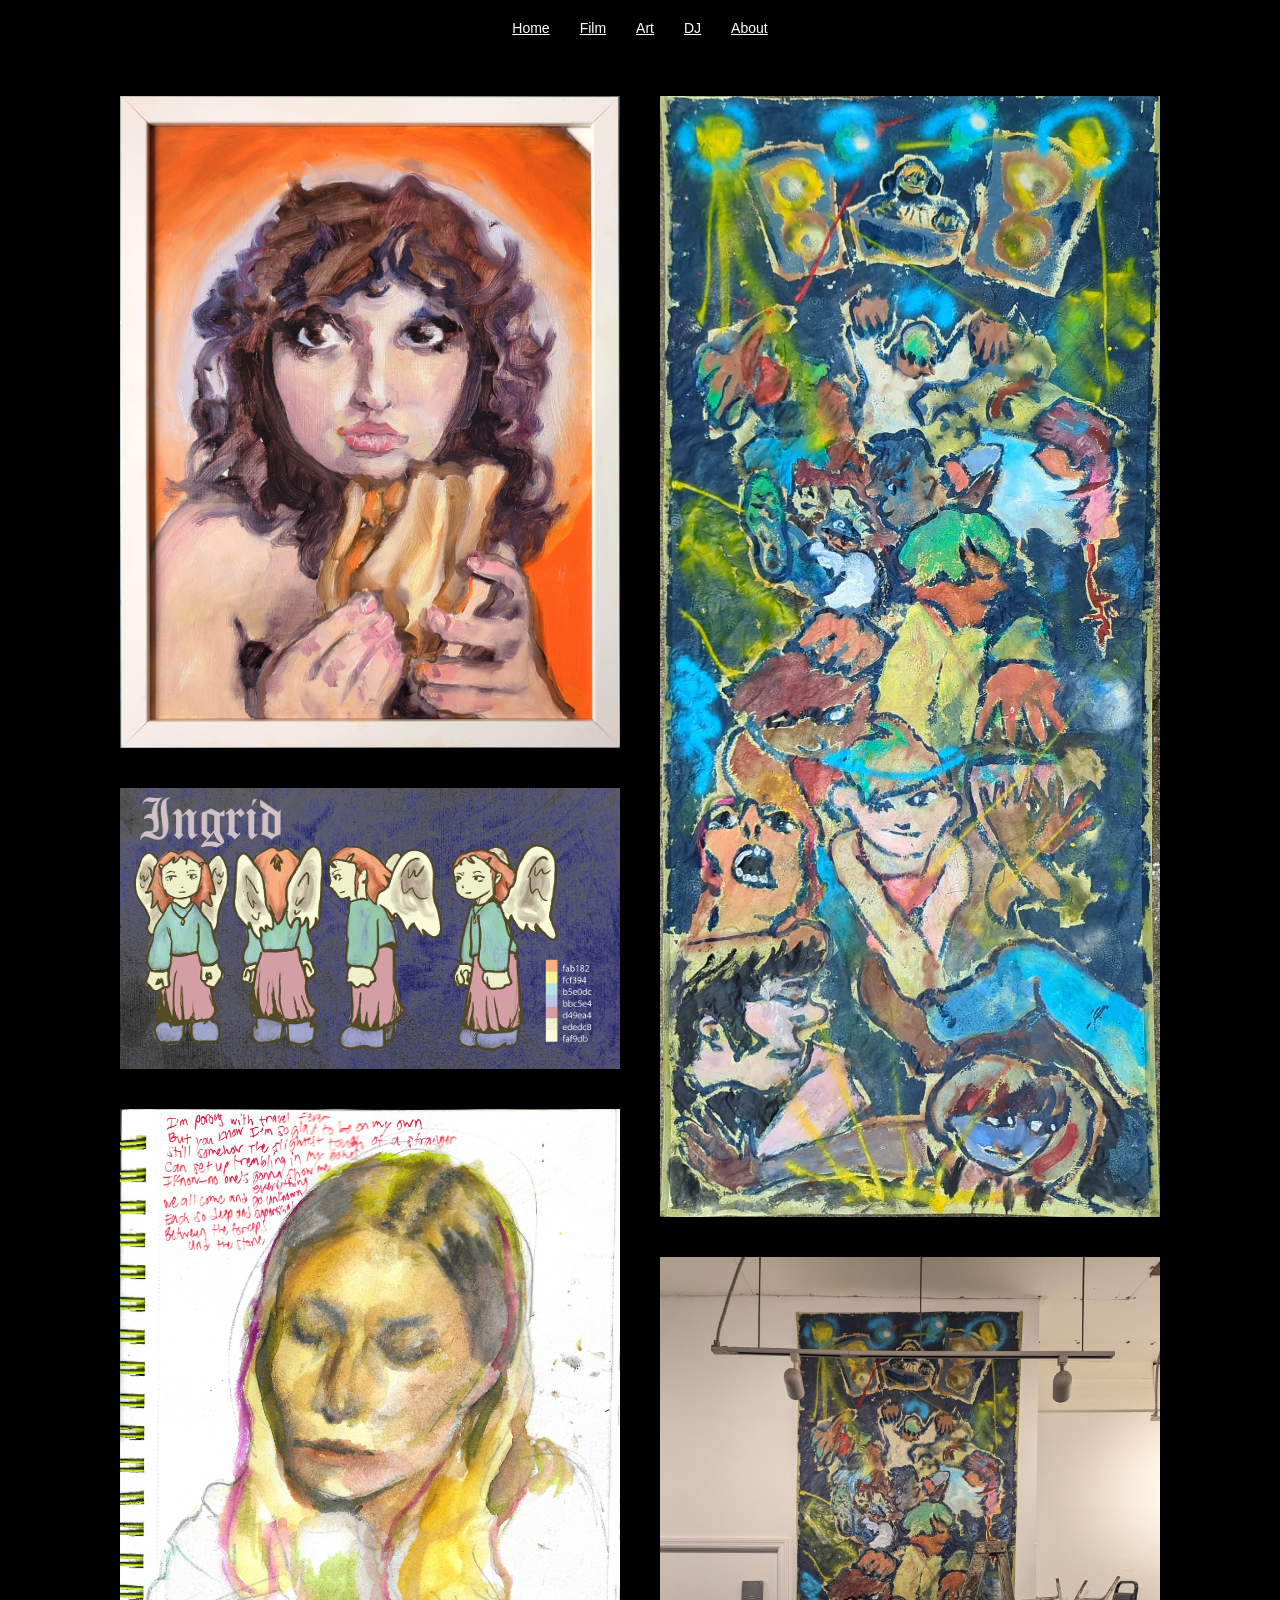
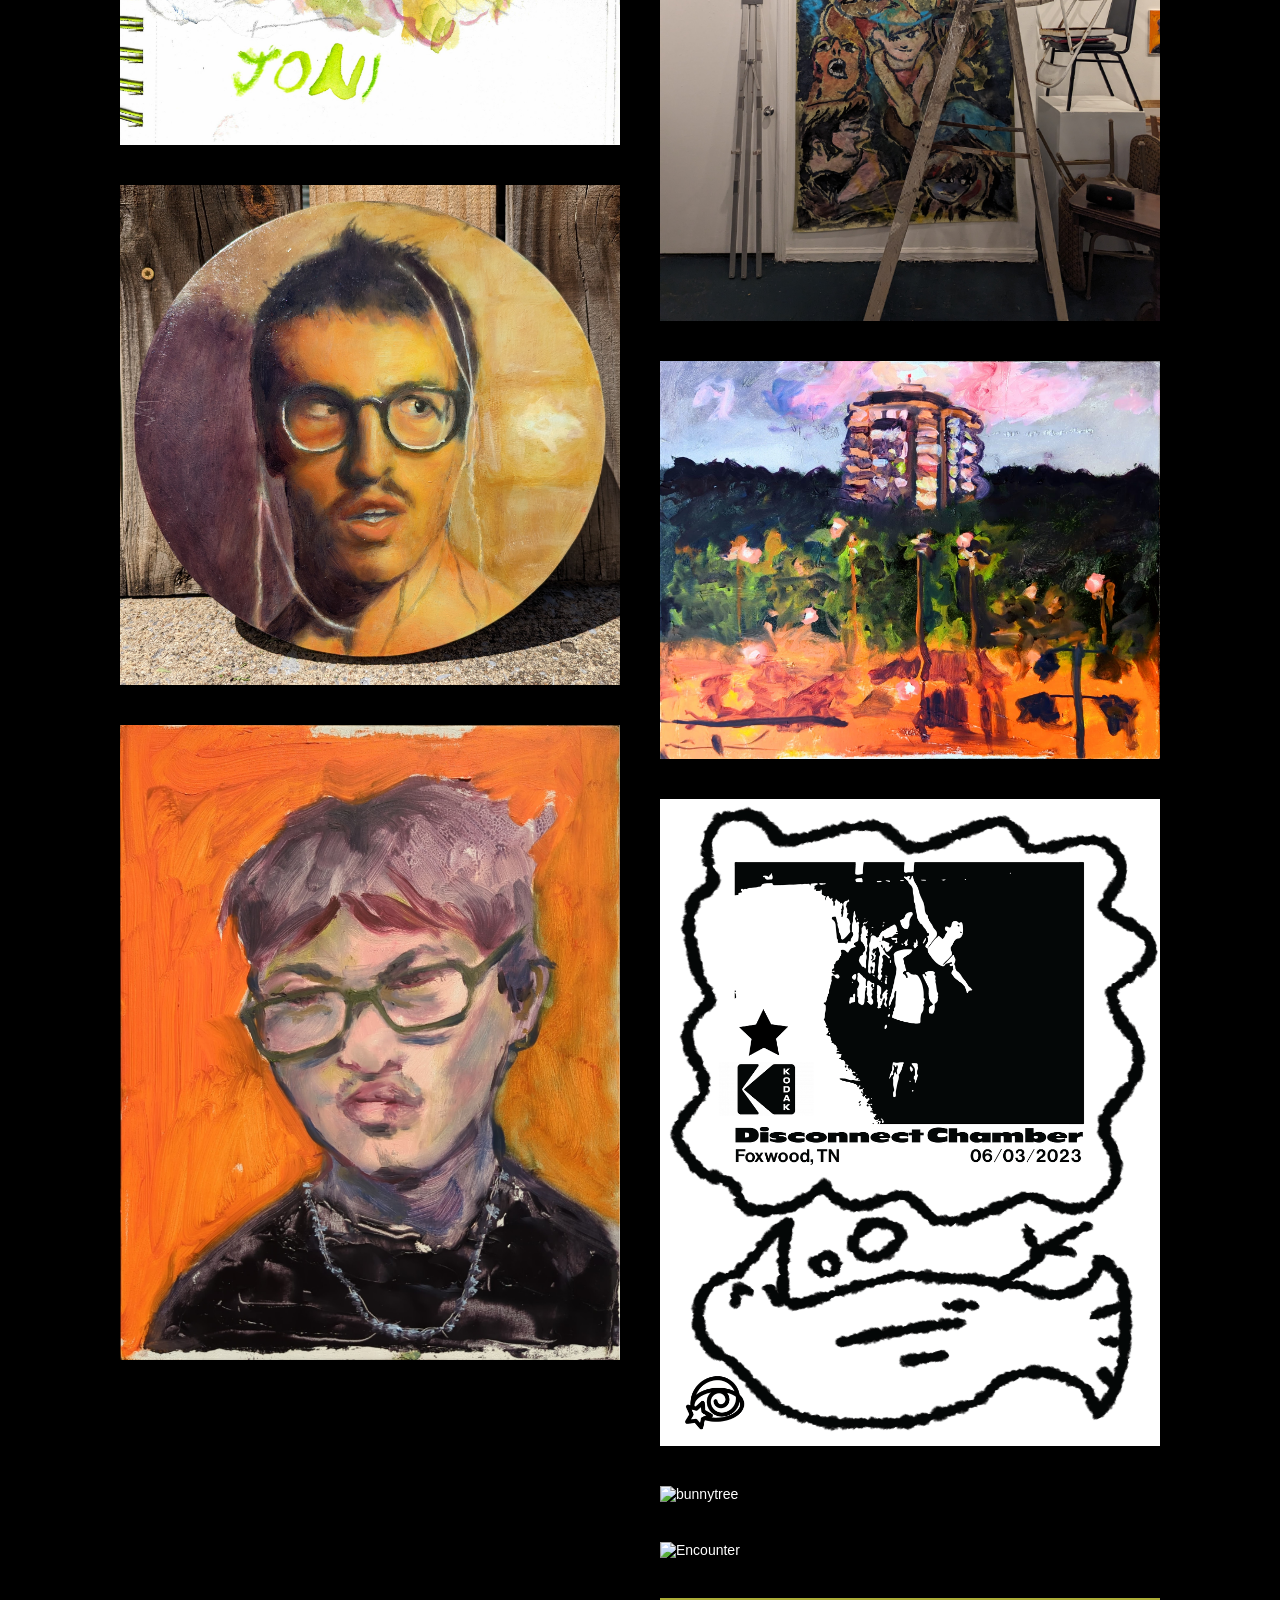
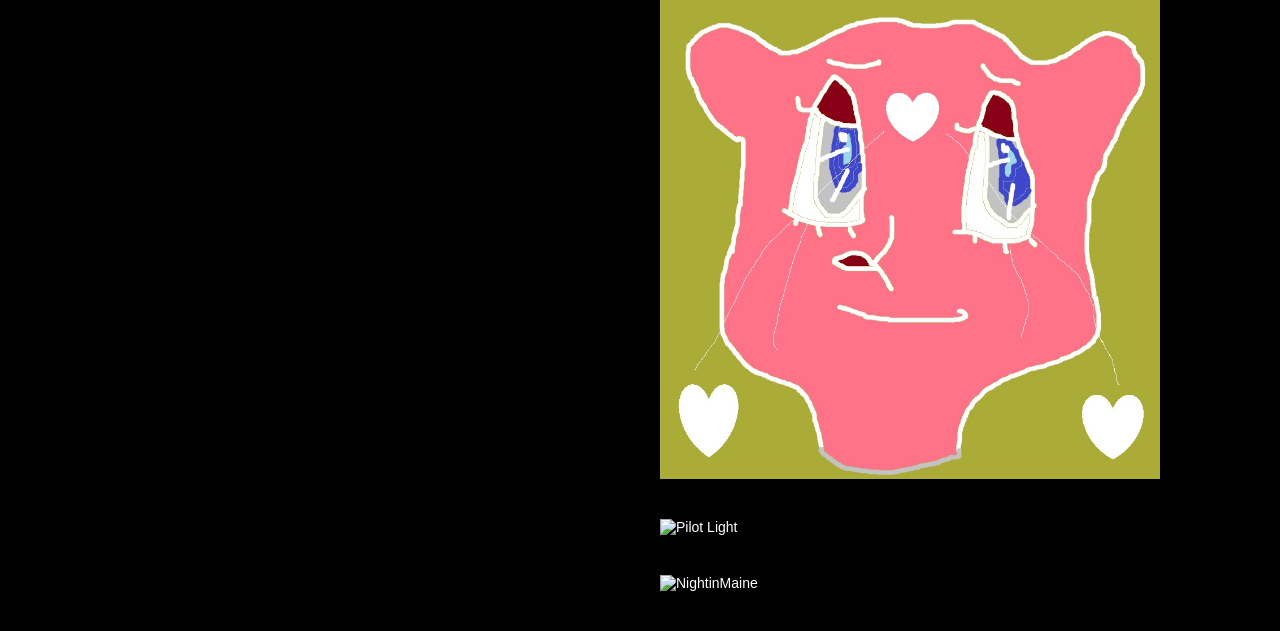
==== art.html @ c5f84c92 "art" ====
<!DOCTYPE html>
<html lang="en">
<head>
    <meta charset="UTF-8">
    <meta name="viewport" content="width=device-width, initial-scale=1.0">
    <title>Art</title>
    <link rel="stylesheet" href="style.css">
    <link rel="icon" type="image/jpeg" sizes="16x16" href="images/icons/myfacefavicon.jpg">
</head>

<body>

<nav class="navbar">
    <a href="index.html">Home</a>
    <a href="film.html">Film</a>
    <a href="art.html">Art</a>
    <a href="dj.html">DJ</a>
    <a href="about.html">About</a>
</nav>

<div class="art-grid">
    <img src="images/ART/files/Scanned_20260508-1741.jpg" alt="Eva">
    <img src="images/ART/files/564cd355-f16b-402f-a0b2-50cc3fecbde8_rw_1200.png" alt="Ingrid">
    <img src="images/ART/files/555616d4-f5a1-498b-b55a-f1c659607ea4_rw_1920.jpg" alt="Joni">
    <img src="images/ART/files/a62e08ae-dd75-4dee-9250-882d9e0ccc26_rw_1920.jpg" alt="selfportrait">
    <img src="images/ART/files/Adobe Scan Apr 28, 2025_2 (1).jpg" alt="Quincy">
    <img src="images/ART/files/Adobe Scan Oct 09, 2025_1 (1).jpg" alt="party">
    <img src="images/ART/files/PXL_20251003_040029005.jpg" alt="party gallery">
    <img src="images/ART/files/Adobe Scan Oct 13, 2025_1 (1).jpg" alt="room over the park">
    <img src="images/ART/files/b8dcaacd-8132-4870-83f2-703783635341_rw_1920.png" alt="Disconnect Chamber">
    <img src="images/ART/files/bunnytree.jpg" alt="bunnytree">
    <img src="images/ART/files/Encounter.jpg" alt="Encounter">
    <img src="images/ART/files/feb24playlist.jpg" alt="bear">
    <img src="images/ART/files/pilotlight flyer jan24_2-01.jpg" alt="Pilot Light">
    <img src="images/ART/files/roll1-kodakmax400-1-min.jpg" alt="NightinMaine">
</div>
---- style.css ----
body {
    margin: 0;
    background: black;
    color: white;
    font-family: Helvetica, sans-serif;
    font-size: 14px;
    display: grid;
    place-items: center;
    min-height: 100vh;
}

.hero {
    display: grid;
    grid-template-columns: 220px 450px;
    gap: 10px;
    align-items: center;
}

.portrait {
    width: 200px;
    height: auto;
    aspect-ratio: 1 / 1;
}

.content {
    display: grid;
    gap: 25px;
}

.title-group h1 {
    margin: 0;
    font-size: 36px;
    line-height: 1;
}

.title-group p {
    margin: 5px 0 0 0px;
    font-size: 14px;
    color: #d0d0d0;
}

.button-grid {
    display: flex;
    flex-direction: column;
    gap: 10px;
    width: 80px;
}

.button-grid a {
    display: block;
    color: white;
    background: #2e2e2e;
    padding: 6px 8px;
    font-size: 10px;
    text-align: center;
    text-decoration: none;
    transition: 0.2s ease;
}

.button-grid a:hover {
    background: #444;
}

.about {
    grid-column: 2;
}

.socials {
    display: flex;
    gap: 5px;
    align-items: center;
}

.socials a img {
    width: 28px;
    height: 28px;
    transition: transform 0.2s ease, opacity 0.2s ease;
}

.socials a:hover img {
    opacity: 0.8;
}

.film-page {
    display: flex;
    justify-content: center;
    padding: 40px 0;
}

.video-list {
    display: flex;
    flex-direction: column;
    gap: 50px;
    width: 800px;
}

.video-list iframe {
    width: 100%;
    aspect-ratio: 16 / 9;
    border: none;
}

.navbar {
    display: flex;
    justify-content: center;
    gap: 30px;
    padding: 20px 0;
}

.navbar a {
    color: white;
    text-decoration: underline;
    font-size: 14px;
}

.art-grid {
    columns: 2;
    column-gap: 40px;
    padding: 40px;
}

.art-grid img {
    width: 500px;
    height: auto;
    display: block;
    margin-bottom: 40px;
    break-inside: avoid;
}
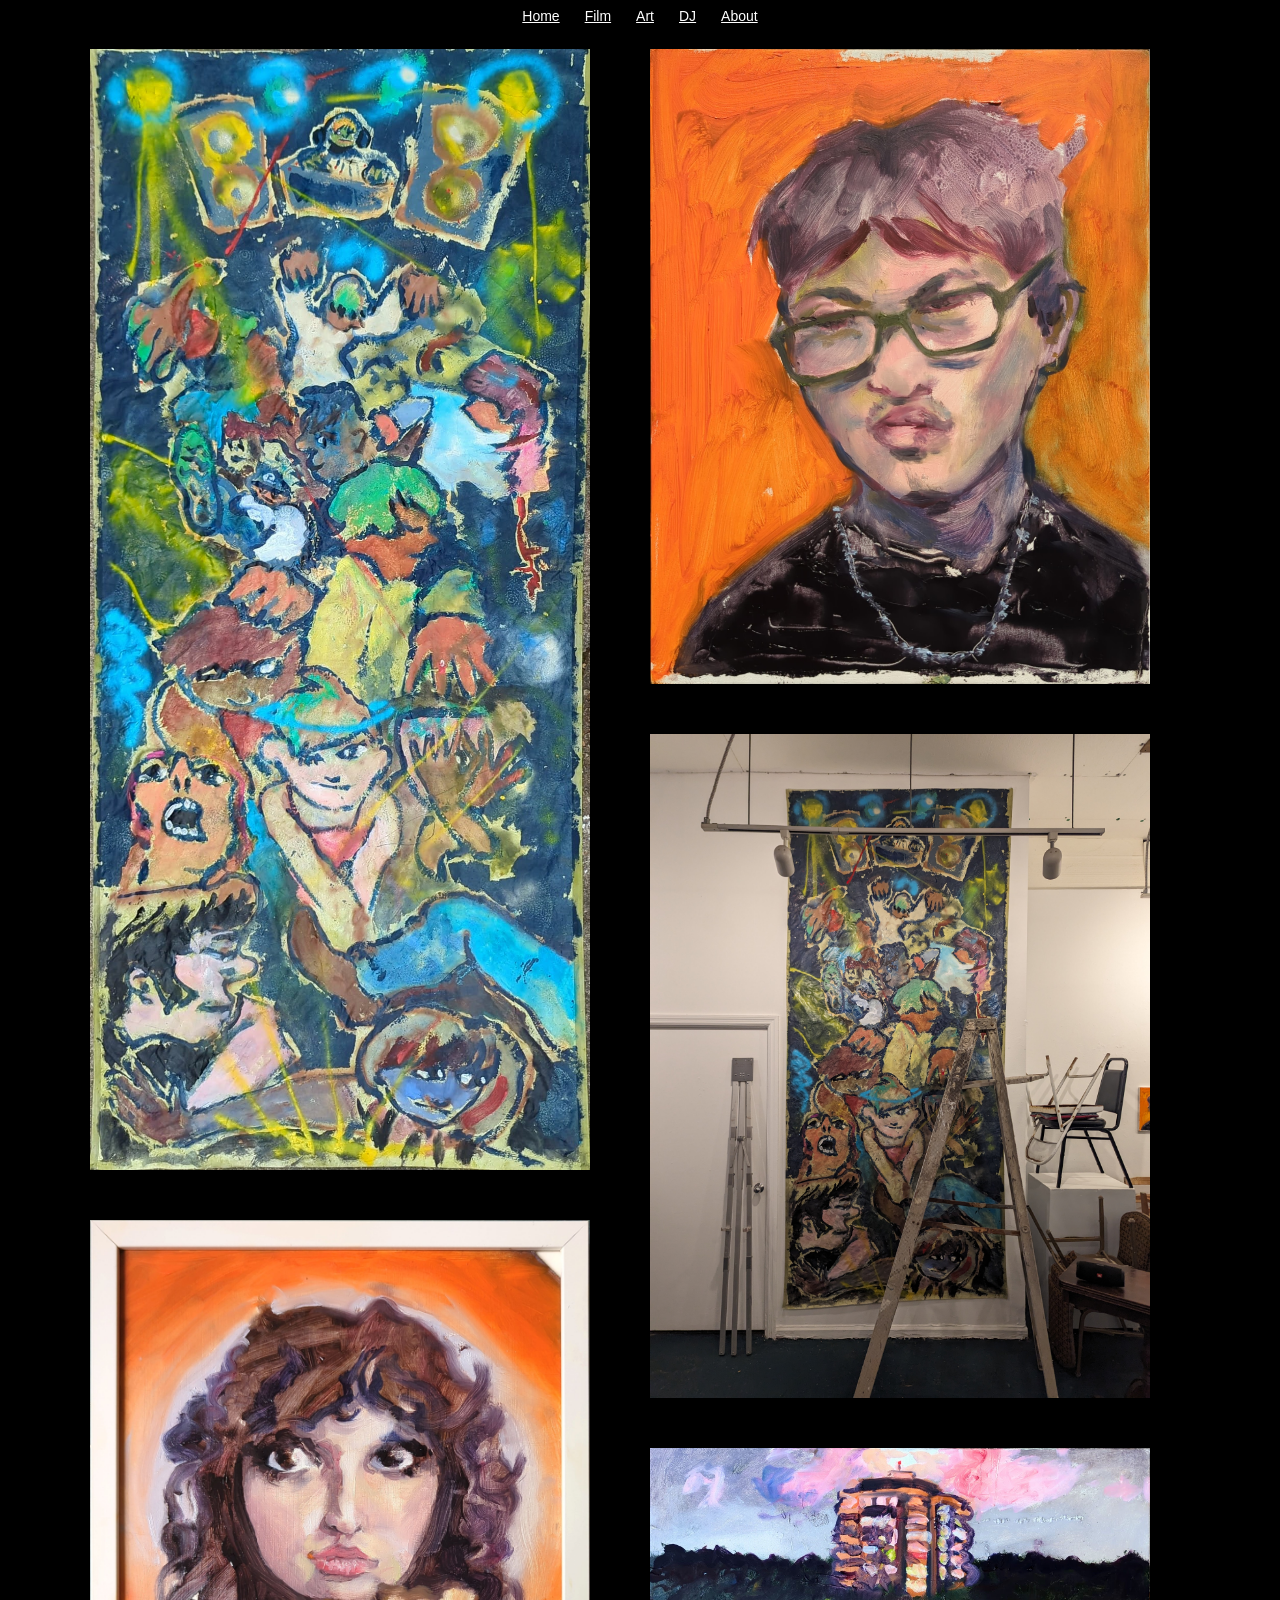
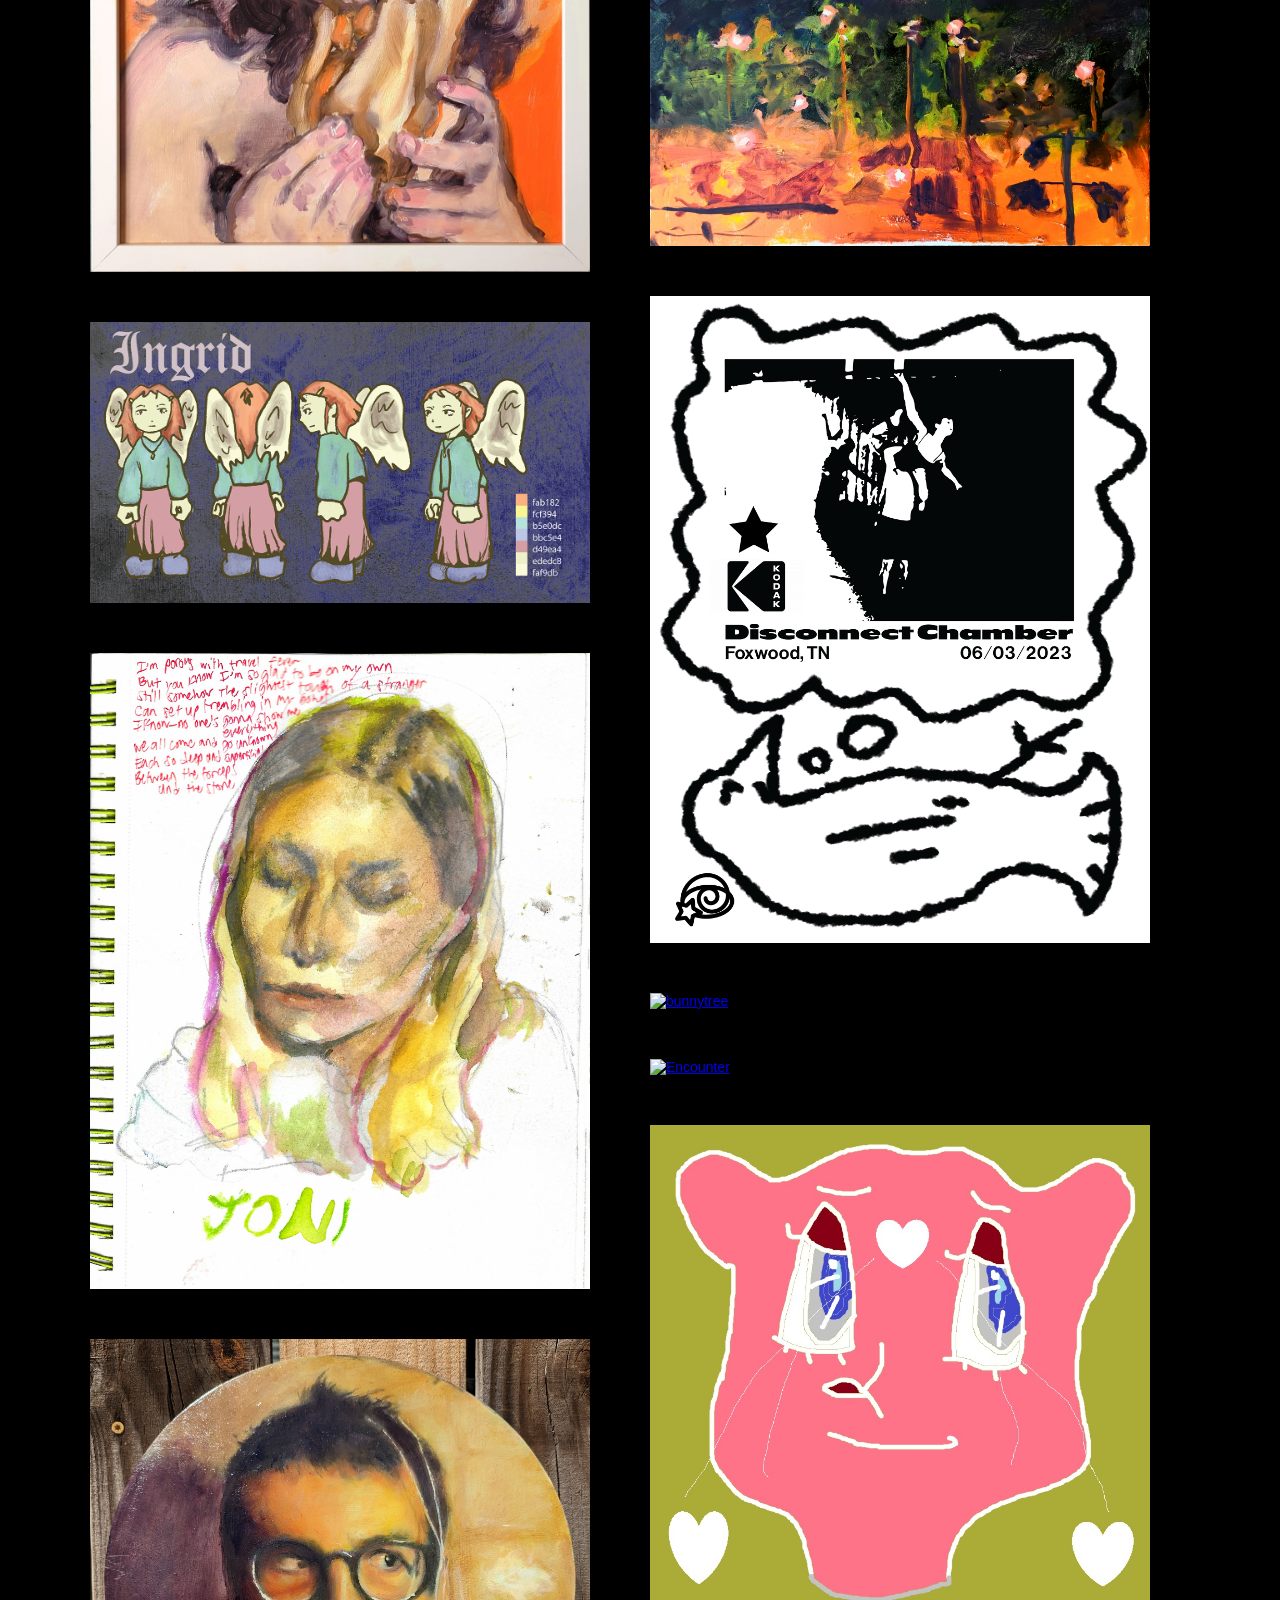
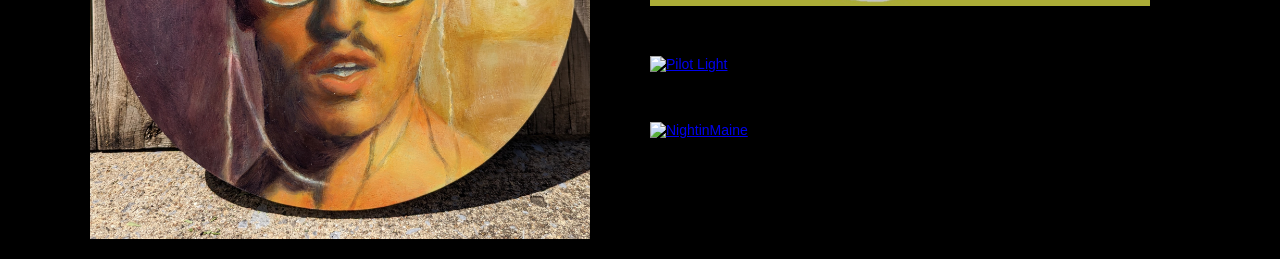
==== commit 084fa482: "update" ====
--- a/art.html
+++ b/art.html
@@ -18,19 +18,67 @@
     <a href="about.html">About</a>
 </nav>
 
+<main class="art-page">
 <div class="art-grid">
-    <img src="images/ART/files/Scanned_20260508-1741.jpg" alt="Eva">
-    <img src="images/ART/files/564cd355-f16b-402f-a0b2-50cc3fecbde8_rw_1200.png" alt="Ingrid">
-    <img src="images/ART/files/555616d4-f5a1-498b-b55a-f1c659607ea4_rw_1920.jpg" alt="Joni">
-    <img src="images/ART/files/a62e08ae-dd75-4dee-9250-882d9e0ccc26_rw_1920.jpg" alt="selfportrait">
-    <img src="images/ART/files/Adobe Scan Apr 28, 2025_2 (1).jpg" alt="Quincy">
-    <img src="images/ART/files/Adobe Scan Oct 09, 2025_1 (1).jpg" alt="party">
-    <img src="images/ART/files/PXL_20251003_040029005.jpg" alt="party gallery">
-    <img src="images/ART/files/Adobe Scan Oct 13, 2025_1 (1).jpg" alt="room over the park">
-    <img src="images/ART/files/b8dcaacd-8132-4870-83f2-703783635341_rw_1920.png" alt="Disconnect Chamber">
-    <img src="images/ART/files/bunnytree.jpg" alt="bunnytree">
-    <img src="images/ART/files/Encounter.jpg" alt="Encounter">
-    <img src="images/ART/files/feb24playlist.jpg" alt="bear">
-    <img src="images/ART/files/pilotlight flyer jan24_2-01.jpg" alt="Pilot Light">
-    <img src="images/ART/files/roll1-kodakmax400-1-min.jpg" alt="NightinMaine">
-</div>+
+    <a href="images/ART/files/Adobe Scan Oct 09, 2025_1 (1).jpg" target="_blank" rel="noopener noreferrer">
+        <img src="images/ART/files/Adobe Scan Oct 09, 2025_1 (1).jpg" alt="party">
+    </a>
+
+    <a href="images/ART/files/Scanned_20260508-1741.jpg" target="_blank" rel="noopener noreferrer">
+        <img src="images/ART/files/Scanned_20260508-1741.jpg" alt="Eva">
+    </a>
+
+    <a href="images/ART/files/564cd355-f16b-402f-a0b2-50cc3fecbde8_rw_1200.png" target="_blank" rel="noopener noreferrer">
+        <img src="images/ART/files/564cd355-f16b-402f-a0b2-50cc3fecbde8_rw_1200.png" alt="Ingrid">
+    </a>
+
+    <a href="images/ART/files/555616d4-f5a1-498b-b55a-f1c659607ea4_rw_1920.jpg" target="_blank" rel="noopener noreferrer">
+        <img src="images/ART/files/555616d4-f5a1-498b-b55a-f1c659607ea4_rw_1920.jpg" alt="Joni">
+    </a>
+
+    <a href="images/ART/files/a62e08ae-dd75-4dee-9250-882d9e0ccc26_rw_1920.jpg" target="_blank" rel="noopener noreferrer">
+        <img src="images/ART/files/a62e08ae-dd75-4dee-9250-882d9e0ccc26_rw_1920.jpg" alt="selfportrait">
+    </a>
+
+    <a href="images/ART/files/Adobe Scan Apr 28, 2025_2 (1).jpg" target="_blank" rel="noopener noreferrer">
+        <img src="images/ART/files/Adobe Scan Apr 28, 2025_2 (1).jpg" alt="Quincy">
+    </a>
+
+    <a href="images/ART/files/PXL_20251003_040029005.jpg" target="_blank" rel="noopener noreferrer">
+        <img src="images/ART/files/PXL_20251003_040029005.jpg" alt="party gallery">
+    </a>
+
+    <a href="images/ART/files/Adobe Scan Oct 13, 2025_1 (1).jpg" target="_blank" rel="noopener noreferrer">
+        <img src="images/ART/files/Adobe Scan Oct 13, 2025_1 (1).jpg" alt="room over the park">
+    </a>
+
+    <a href="images/ART/files/b8dcaacd-8132-4870-83f2-703783635341_rw_1920.png" target="_blank" rel="noopener noreferrer">
+        <img src="images/ART/files/b8dcaacd-8132-4870-83f2-703783635341_rw_1920.png" alt="Disconnect Chamber">
+    </a>
+
+    <a href="images/ART/files/bunnytree.jpg" target="_blank" rel="noopener noreferrer">
+        <img src="images/ART/files/bunnytree.jpg" alt="bunnytree">
+    </a>
+
+    <a href="images/ART/files/Encounter.jpg" target="_blank" rel="noopener noreferrer">
+        <img src="images/ART/files/Encounter.jpg" alt="Encounter">
+    </a>
+
+    <a href="images/ART/files/feb24playlist.jpg" target="_blank" rel="noopener noreferrer">
+        <img src="images/ART/files/feb24playlist.jpg" alt="bear">
+    </a>
+
+    <a href="images/ART/files/pilotlight flyer jan24_2-01.jpg" target="_blank" rel="noopener noreferrer">
+        <img src="images/ART/files/pilotlight flyer jan24_2-01.jpg" alt="Pilot Light">
+    </a>
+
+    <a href="images/ART/files/roll1-kodakmax400-1-min.jpg" target="_blank" rel="noopener noreferrer">
+        <img src="images/ART/files/roll1-kodakmax400-1-min.jpg" alt="NightinMaine">
+    </a>
+
+</div>
+</main>
+
+</body>
+</html>
--- a/style.css
+++ b/style.css
@@ -4,16 +4,24 @@
     color: white;
     font-family: Helvetica, sans-serif;
     font-size: 14px;
+}
+
+.hero {
+    display: grid;
+    align-items: center;
+    grid-template-columns: 220px minmax(250px, 450px);
+    gap: 10px;
+}
+
+.home {
     display: grid;
     place-items: center;
     min-height: 100vh;
 }
 
-.hero {
-    display: grid;
-    grid-template-columns: 220px 450px;
-    gap: 10px;
-    align-items: center;
+img {
+    max-width: 100%;
+    height: auto;
 }
 
 .portrait {
@@ -91,7 +99,7 @@
     display: flex;
     flex-direction: column;
     gap: 50px;
-    width: 800px;
+    width: min(800px, 100%);
 }
 
 .video-list iframe {
@@ -103,8 +111,8 @@
 .navbar {
     display: flex;
     justify-content: center;
-    gap: 30px;
-    padding: 20px 0;
+    gap: 25px;
+    padding: 8px 0 5px 0;
 }
 
 .navbar a {
@@ -115,14 +123,110 @@
 
 .art-grid {
     columns: 2;
-    column-gap: 40px;
-    padding: 40px;
+    column-gap: 20px;
+    padding: 20px;
+    max-width: 1100px;
 }
 
 .art-grid img {
-    width: 500px;
+    width: min(500px, 100%);
     height: auto;
     display: block;
-    margin-bottom: 40px;
+    margin-bottom: 50px;
     break-inside: avoid;
+}
+
+.art-page {
+    display: grid;
+    place-items: center;
+    min-height: 100vh;
+}
+
+.dj-page {
+    display: grid;
+    place-items: center;
+    min-height: 100vh;
+}
+
+.dj-grid {
+    display: grid;
+    grid-template-columns: repeat(5, 1fr);
+    gap: 6px;
+    margin-top: 5px;
+    max-width: 1000px;
+    padding: 20px;
+}
+
+.dj-grid a {
+    display: block;
+}
+
+.dj-grid img {
+    width: 100%;
+    aspect-ratio: 4 / 3;
+    border: 1px solid white;
+    object-fit: cover;
+    display: block;
+}
+
+@media (max-width: 768px) {
+
+    body {
+        padding: 20px;
+    }
+
+    .hero {
+        grid-template-columns: 1fr;
+        text-align: center;
+        gap: 25px;
+    }
+
+    .portrait {
+        width: 100%;
+        max-width: 260px;
+        margin: 0 auto;
+    }
+
+    .content {
+        justify-items: center;
+    }
+
+    .title-group h1 {
+        font-size: 28px;
+    }
+
+    .button-grid {
+        width: 140px;
+    }
+
+    .socials {
+        justify-content: center;
+    }
+
+    .video-list {
+        width: 100%;
+    }
+
+    .art-grid {
+        columns: 1;
+        padding: 20px;
+        column-gap: 0;
+    }
+
+    .art-grid img {
+        width: 100%;
+        margin-bottom: 20px;
+    }
+}
+
+@media (max-width: 900px) {
+    .dj-grid {
+        grid-template-columns: repeat(3, 1fr);
+    }
+}
+
+@media (max-width: 600px) {
+    .dj-grid {
+        grid-template-columns: repeat(2, 1fr);
+    }
 }
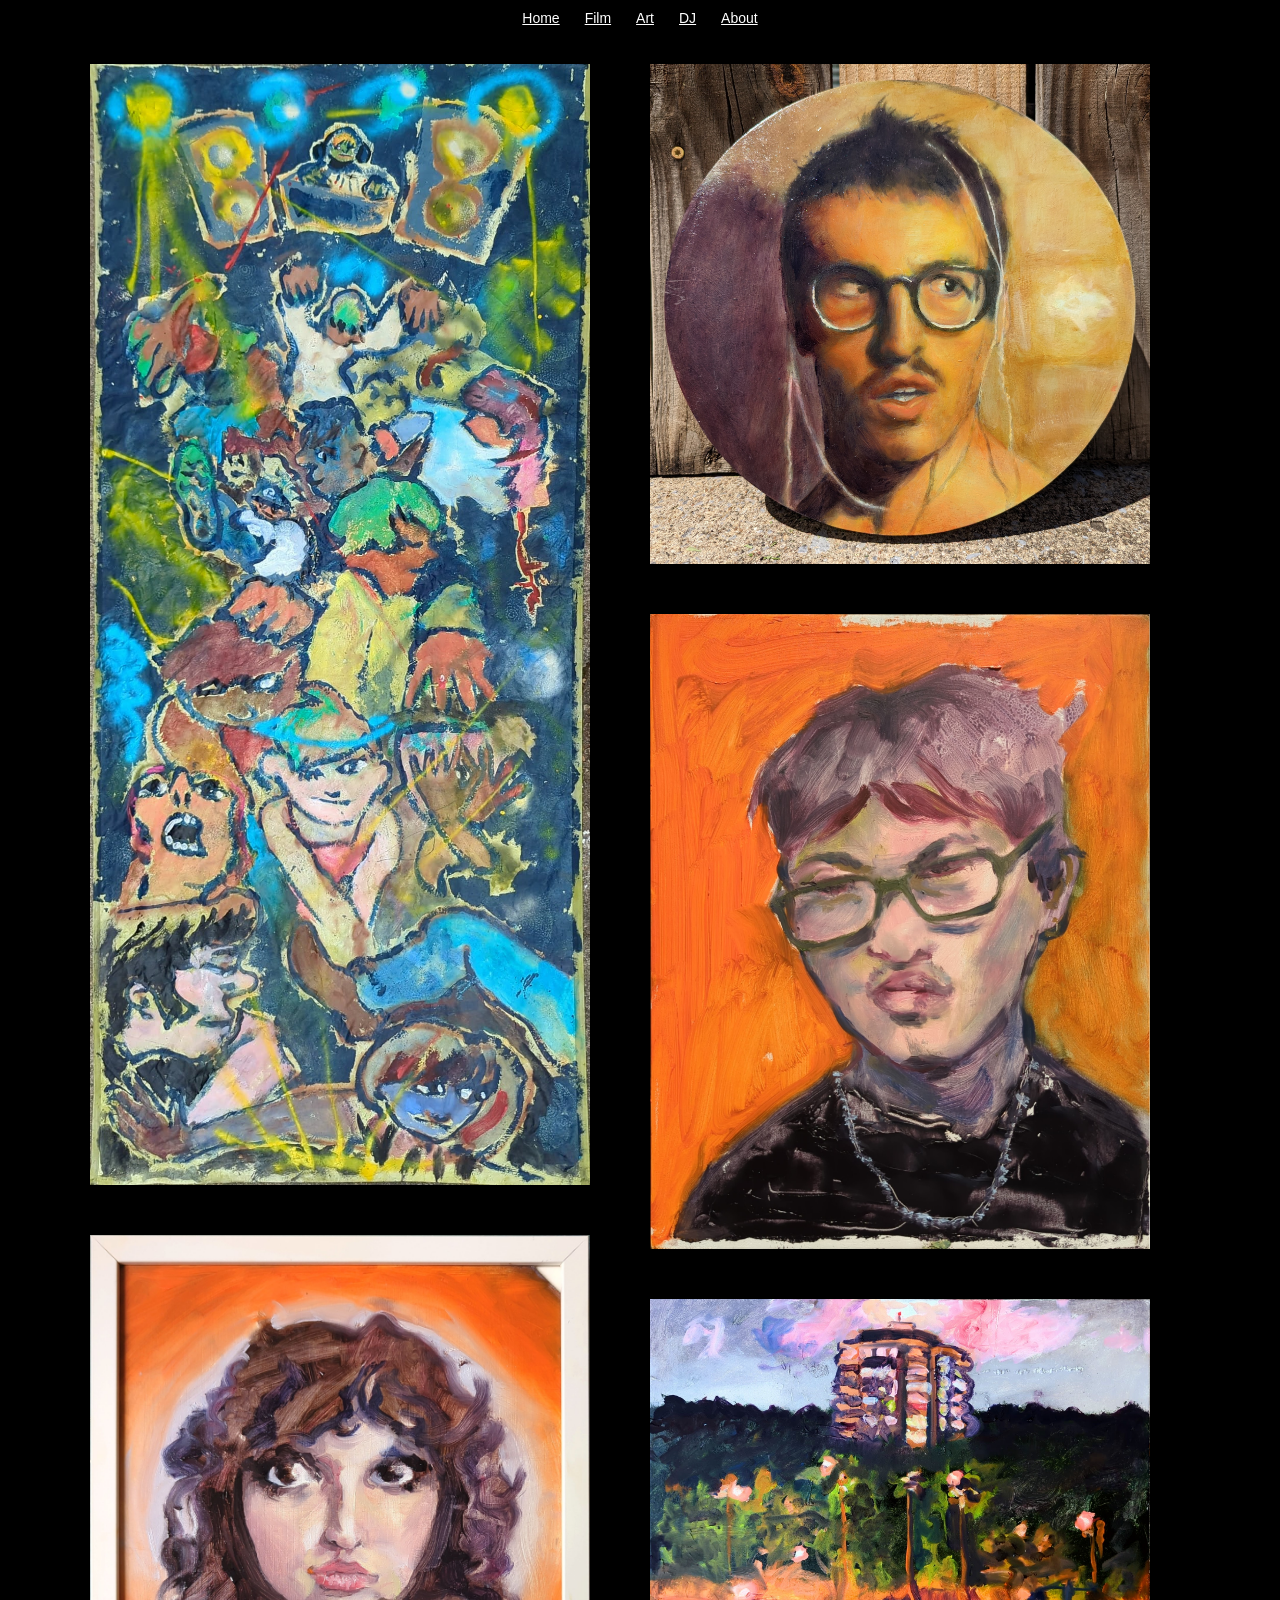
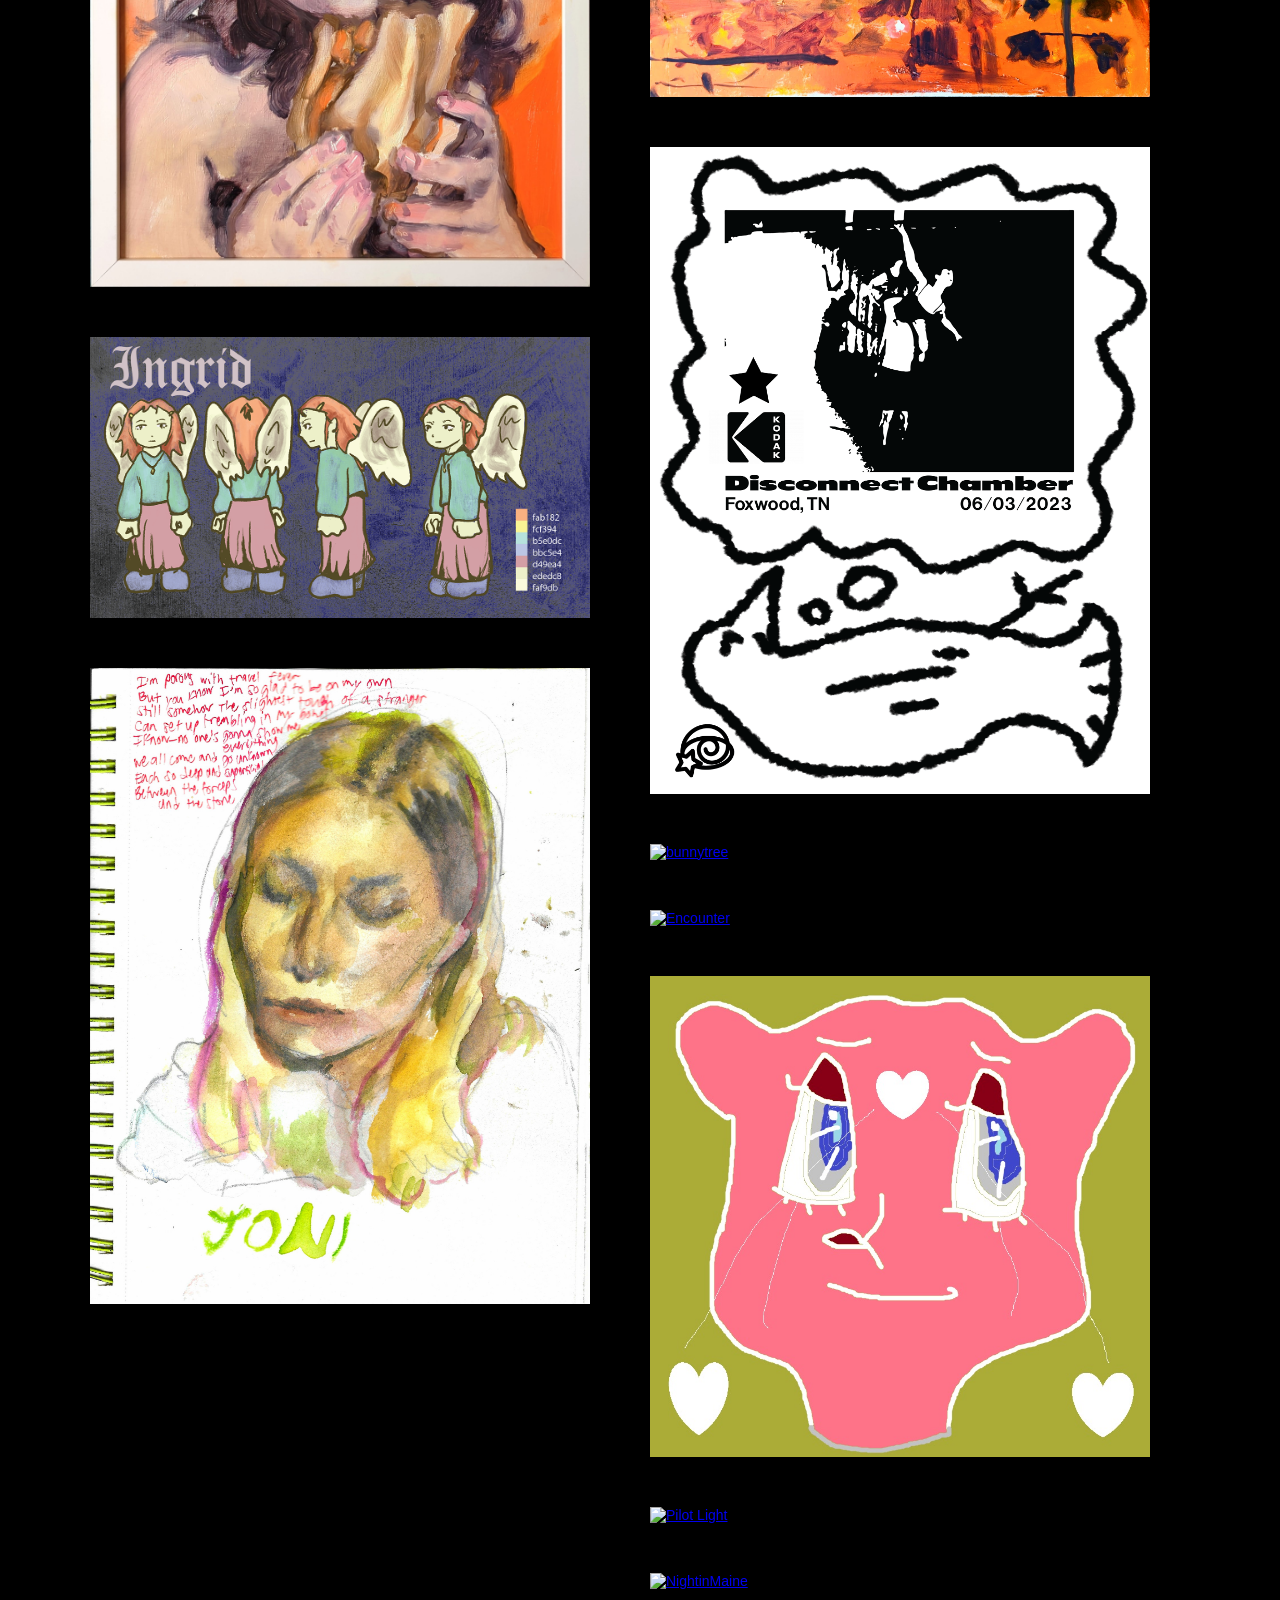
==== commit b9fe3f34: "hmm" ====
--- a/art.html
+++ b/art.html
@@ -21,7 +21,7 @@
 <main class="art-page">
 <div class="art-grid">
 
-    <a href="images/ART/files/Adobe Scan Oct 09, 2025_1 (1).jpg" target="_blank" rel="noopener noreferrer">
+    <a href="images/ART/files/PXL_20251003_040029005.jpg" target="_blank" rel="noopener noreferrer">
         <img src="images/ART/files/Adobe Scan Oct 09, 2025_1 (1).jpg" alt="party">
     </a>
 
@@ -43,10 +43,6 @@
 
     <a href="images/ART/files/Adobe Scan Apr 28, 2025_2 (1).jpg" target="_blank" rel="noopener noreferrer">
         <img src="images/ART/files/Adobe Scan Apr 28, 2025_2 (1).jpg" alt="Quincy">
-    </a>
-
-    <a href="images/ART/files/PXL_20251003_040029005.jpg" target="_blank" rel="noopener noreferrer">
-        <img src="images/ART/files/PXL_20251003_040029005.jpg" alt="party gallery">
     </a>
 
     <a href="images/ART/files/Adobe Scan Oct 13, 2025_1 (1).jpg" target="_blank" rel="noopener noreferrer">
--- a/style.css
+++ b/style.css
@@ -35,9 +35,49 @@
     gap: 25px;
 }
 
+.about-page {
+    display: flex;
+    justify-content: center;
+    padding: 40px 20px;
+}
+.about-container {
+    max-width: 400px;
+    width: 100%;
+    text-align: left;
+}
+
+.about-title {
+    font-size: 28px;
+    margin-bottom: 20px;
+}
+
+.headshots {
+    display: flex;
+    justify-content: left;
+    gap: 5px;
+    margin-bottom: 5px;
+}
+
+.headshots img {
+    width: 30%;
+    height: auto;
+}
+
+.bio {
+    font-size: 15px;
+    line-height: 1.5;
+    color: #d0d0d0;
+}
+
 .title-group h1 {
     margin: 0;
     font-size: 36px;
+    line-height: 1;
+}
+
+.title-group h2 {
+    margin: 0;
+    font-size: 25px;
     line-height: 1;
 }
 
@@ -89,6 +129,23 @@
     opacity: 0.8;
 }
 
+.biosocials {
+    display: flex;
+    gap: 6px;
+    justify-content: flex-start;
+    align-items: center;
+}
+
+.biosocials a img {
+    width: 28px;
+    height: 28px;
+    transition: transform 0.2s ease, opacity 0.2s ease;
+}
+
+.biosocials a:hover img {
+    opacity: 0.8;
+}
+
 .film-page {
     display: flex;
     justify-content: center;
@@ -112,7 +169,7 @@
     display: flex;
     justify-content: center;
     gap: 25px;
-    padding: 8px 0 5px 0;
+    padding: 10px 0 18px 0;
 }
 
 .navbar a {
@@ -143,16 +200,16 @@
 }
 
 .dj-page {
-    display: grid;
-    place-items: center;
-    min-height: 100vh;
+    display: flex;
+    flex-direction: column;
+    align-items: center;
 }
 
 .dj-grid {
     display: grid;
     grid-template-columns: repeat(5, 1fr);
     gap: 6px;
-    margin-top: 5px;
+    margin-top: 15px;
     max-width: 1000px;
     padding: 20px;
 }
@@ -169,6 +226,20 @@
     display: block;
 }
 
+#email {
+    margin-bottom: 15px;
+}
+
+#party-art {
+    width: 50%;
+}
+
+.email-button {
+    padding: 10px 14px;
+    color: aqua;
+    font-size: 15px;
+}
+
 @media (max-width: 768px) {
 
     body {
@@ -187,6 +258,11 @@
         margin: 0 auto;
     }
 
+
+    .bio {
+    max-width: 600px;
+    }
+
     .content {
         justify-items: center;
     }
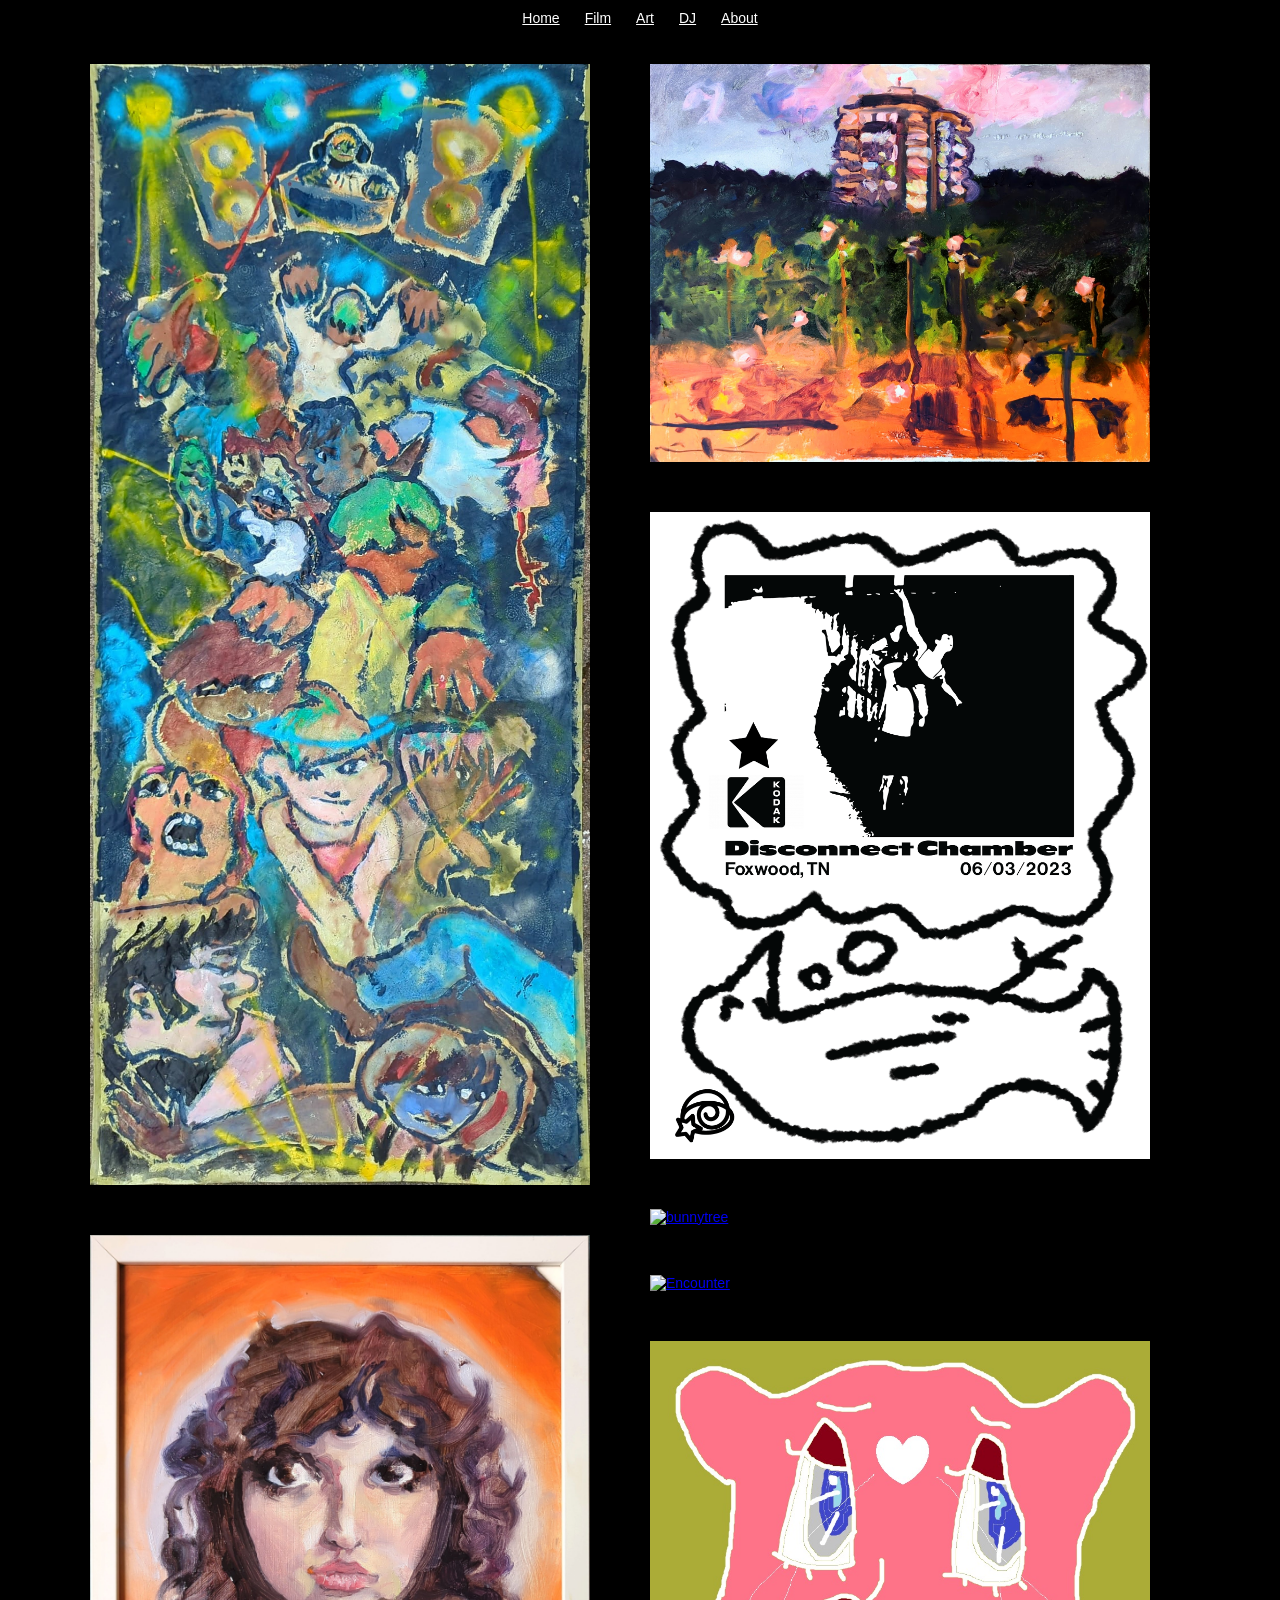
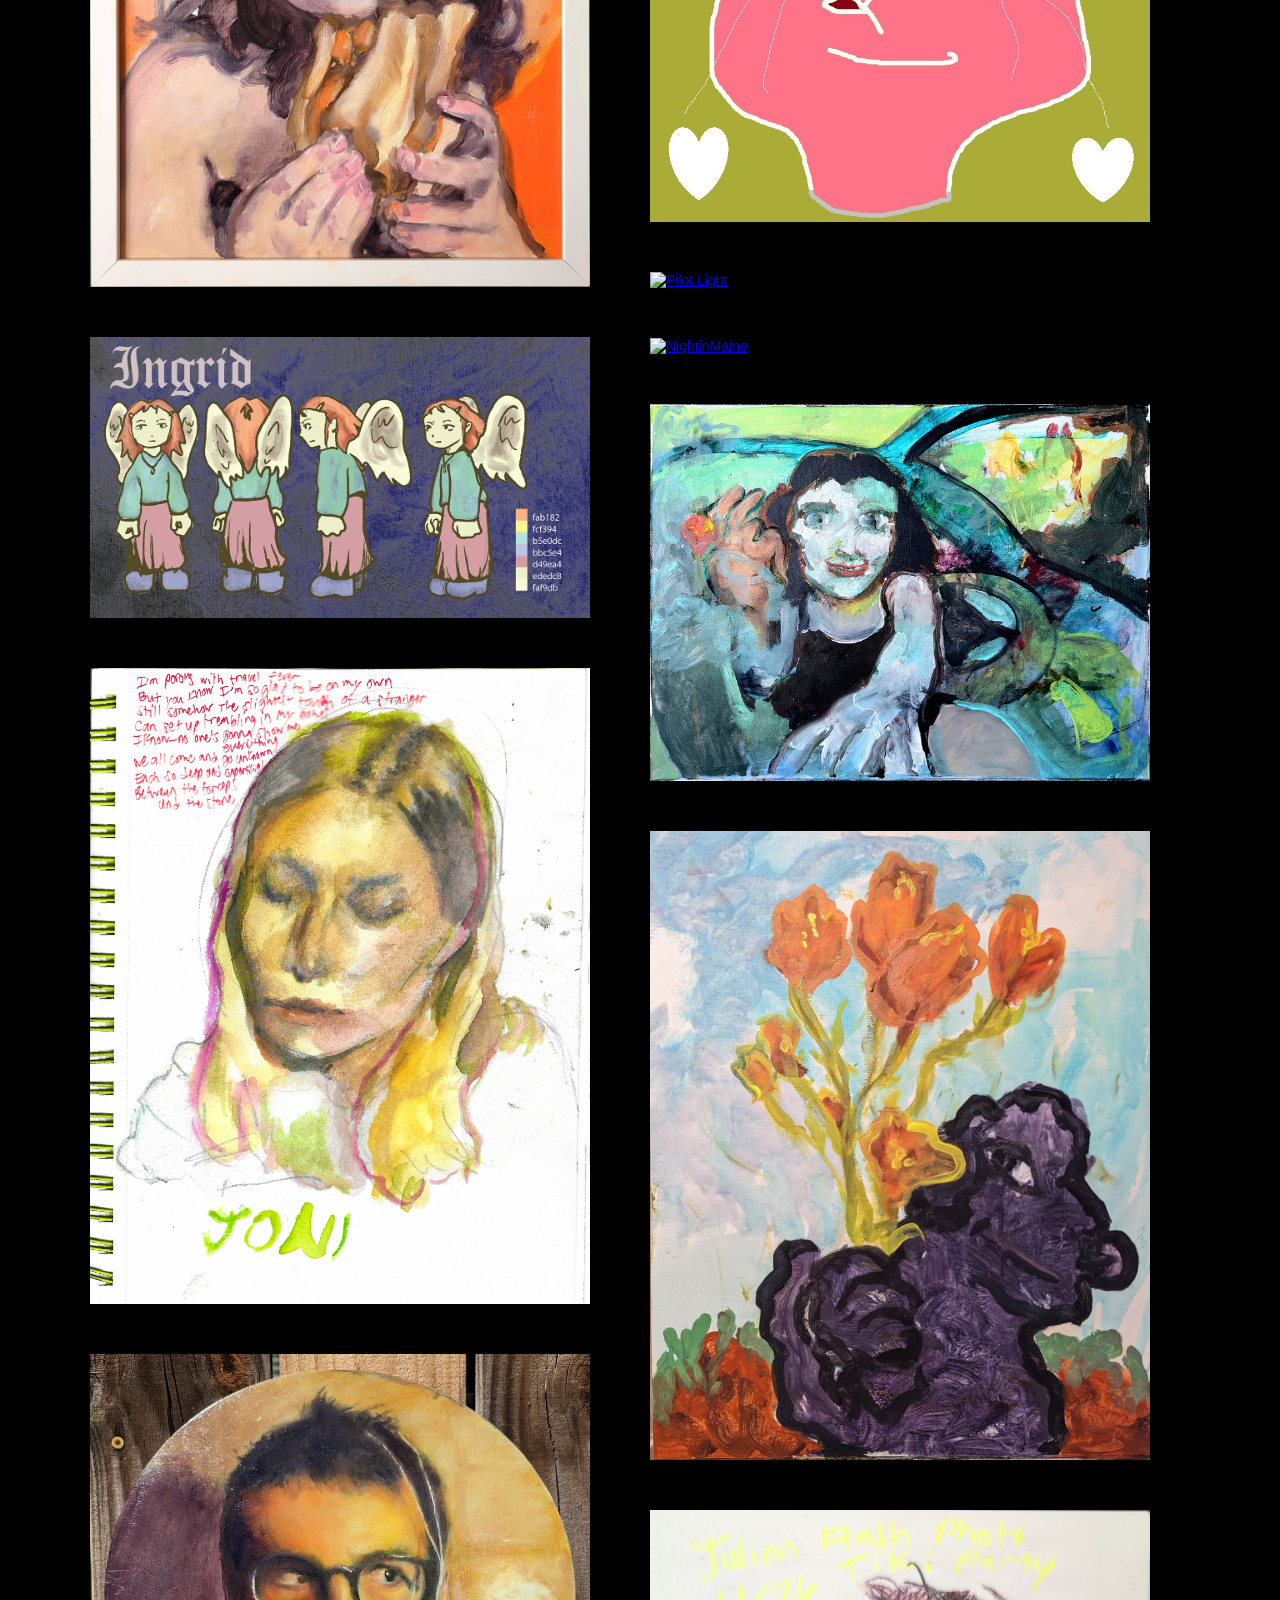
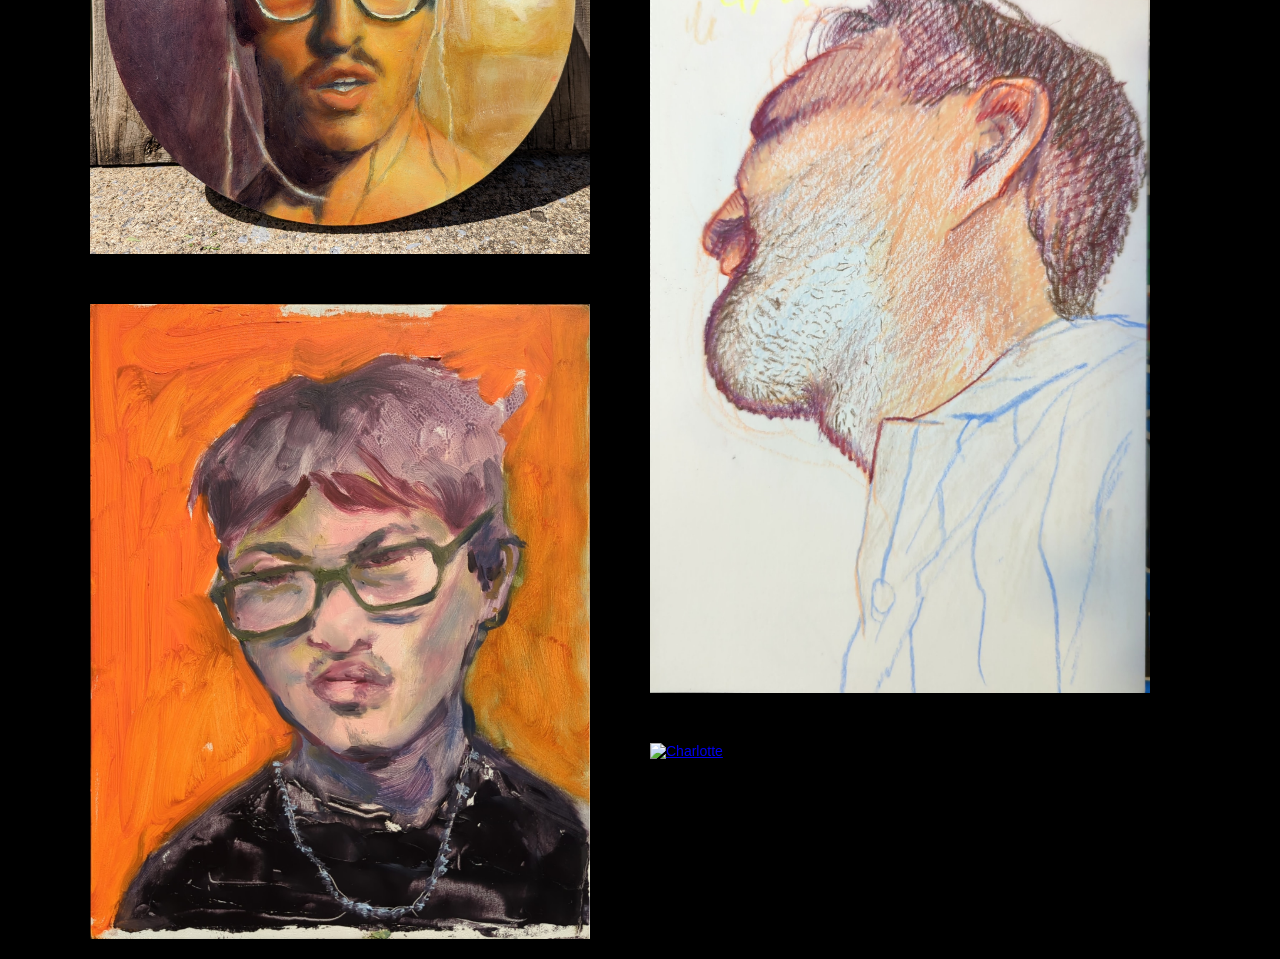
==== commit b4e8a311: "art" ====
--- a/art.html
+++ b/art.html
@@ -73,6 +73,22 @@
         <img src="images/ART/files/roll1-kodakmax400-1-min.jpg" alt="NightinMaine">
     </a>
 
+    <a href="images/ART/files/Scanned_20260507-1353~2.jpg" target="_blank" rel="noopener noreferrer">
+        <img src="images/ART/files/Scanned_20260507-1353~2.jpg" alt="Roxy music">
+    </a>
+
+    <a href="images/ART/files/PXL_20250803_181347084 (1).jpg" target="_blank" rel="noopener noreferrer">
+        <img src="images/ART/files/PXL_20250803_181347084 (1).jpg" alt="DOg">
+    </a>
+
+    <a href="images/ART/files/Adobe Scan May 18, 2025_1.jpg" target="_blank" rel="noopener noreferrer">
+        <img src="images/ART/files/Adobe Scan May 18, 2025_1.jpg" alt="Julian">
+    </a>
+
+    <a href="images/ART/files/Charlotte_oil.png" target="_blank" rel="noopener noreferrer">
+        <img src="images/ART/files/Charlotte_oil.png" alt="Charlotte">
+    </a>
+
 </div>
 </main>
 
